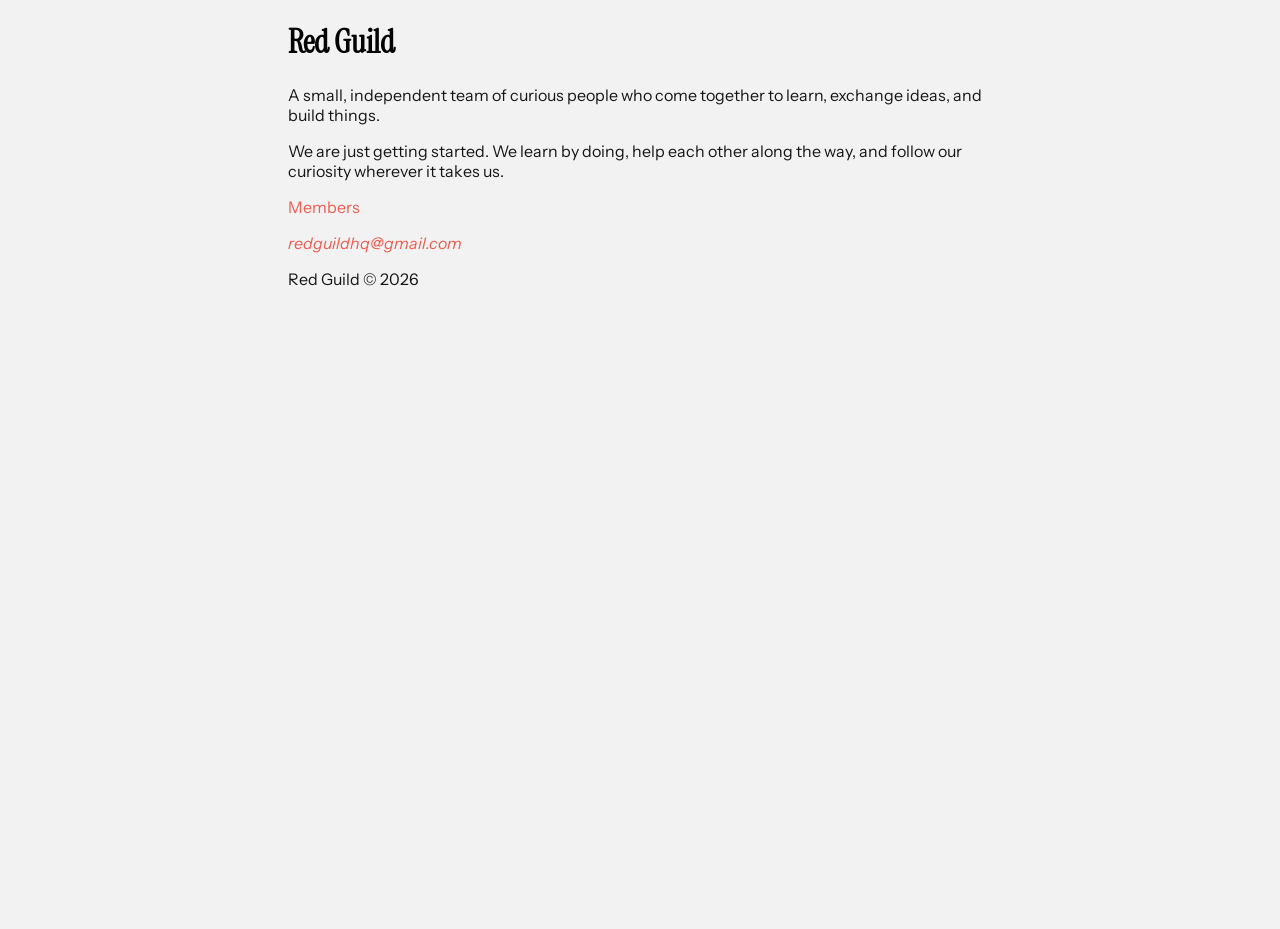
==== index.html @ a67f5364 "first commit" ====
<!DOCTYPE html>
<html lang="en">
<head>
  <meta charset="UTF-8">
  <meta http-equiv="X-UA-Compatible" content="IE=Edge">
  <meta name="viewport" content="width=device-width, initial-scale=1">
  
  <title>Red Guild</title>

  <meta name="description"
        content="A small, independent team of curious people who come together to learn, exchange ideas, and build things.">

  <link rel="canonical"
        href="https://red-guild.github.io/">

  <meta property="og:type" content="website">
  <meta property="og:title"
        content="Red Guild">
  <meta property="og:description"
        content="A small, independent team of curious people who come together to learn, exchange ideas, and build things.">
  <meta property="og:url"
        content="https://red-guild.github.io/">
  <meta property="og:image"
        content="/assets/images/red-guild.webp">

  <link rel="icon"
        href="/assets/images/red-guild.webp"
        type="image/webp">

  <link rel="stylesheet"
        href="/assets/css/main.css">
        
</head>
<body>
  <header>
    <h1>
      <a href="/">
        Red Guild
      </a>
    </h1>
  </header>
  
  <main>
    <section>
      <p>
        A small, independent team of curious people who come together to learn, exchange ideas, and build things.
      </p>
    
      <p>
        We are just getting started. We learn by doing, help each other along the way, and follow our curiosity wherever it takes us.
      </p>
    
      <p><a href="/members/">Members</a></p>
    </section>
  </main>
  
  <footer>
    <address>
      <p><a href="mailto:redguildhq@gmail.com">redguildhq@gmail.com</a></p>
    </address>
    
    <p>Red Guild &copy; 2026</p>
  </footer>

</body>
</html>
---- assets/css/main.css ----
@import url('https://fonts.googleapis.com/css2?family=Instrument+Sans:ital,wght@0,400..700;1,400..700&family=Instrument+Serif:ital@0;1&display=swap');

:root {
  --bg: oklch(0.96 0 27);
  --text: oklch(0.1 0 27);
  --text-muted: oklch(0.2 0 27);
  --accent: oklch(0.66 0.18 27);
}

body {
  height: 100dvh;
  width: min(96%, 720px);
  margin-inline: auto;
  background: var(--bg);
  color: var(--text-muted);
  font-family: 'Instrument Sans', Sans-Serif;
}

header, section, footer {
  margin: .5rem 0; 
  padding: 0 .5rem;
}

h1, h2 {
  font-family: 'Instrument Serif', Serif;
}

h1 a, h2 a {
  color: var(--text);
}

a {
  color: var(--accent);
  text-decoration: none;
}

img {
  width: min(100%, 480px);
  border-radius: .5rem;
  margin: 1rem 0;
}

ul {
  padding: 0 1rem;
  display: grid;
  grid-template-columns: 1fr 1fr;
}
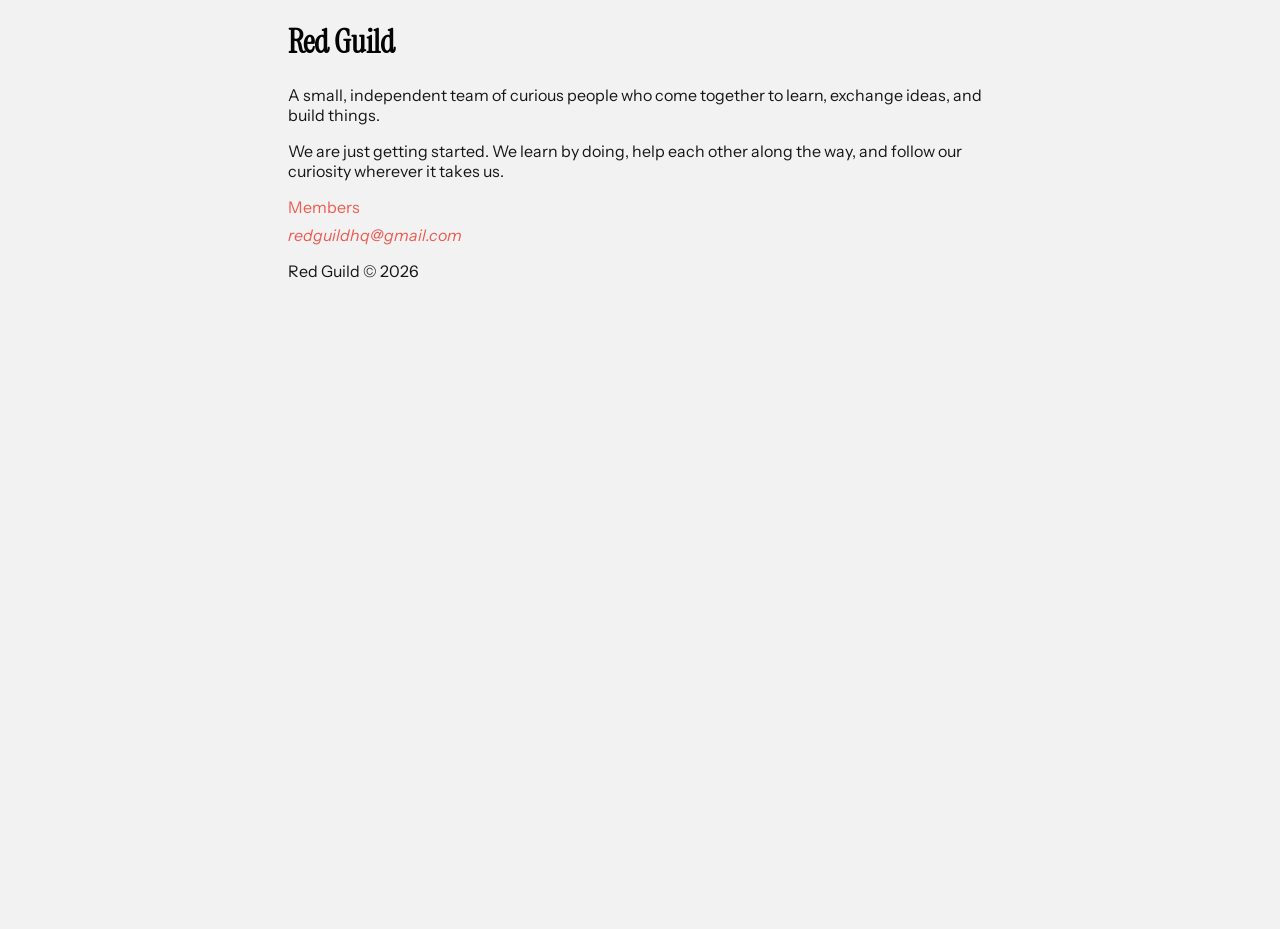
==== commit 379b1fb9: "improved UI" ====
--- a/index.html
+++ b/index.html
@@ -50,13 +50,13 @@
         We are just getting started. We learn by doing, help each other along the way, and follow our curiosity wherever it takes us.
       </p>
     
-      <p><a href="/members/">Members</a></p>
+      <a href="/members/">Members</a>
     </section>
   </main>
   
   <footer>
     <address>
-      <p><a href="mailto:redguildhq@gmail.com">redguildhq@gmail.com</a></p>
+      <a href="mailto:redguildhq@gmail.com">redguildhq@gmail.com</a>
     </address>
     
     <p>Red Guild &copy; 2026</p>
--- a/assets/css/main.css
+++ b/assets/css/main.css
@@ -21,6 +21,10 @@
   padding: 0 .5rem;
 }
 
+nav {
+  padding: .5rem;
+}
+
 h1, h2 {
   font-family: 'Instrument Serif', Serif;
 }
@@ -37,7 +41,6 @@
 img {
   width: min(100%, 480px);
   border-radius: .5rem;
-  margin: 1rem 0;
 }
 
 ul {
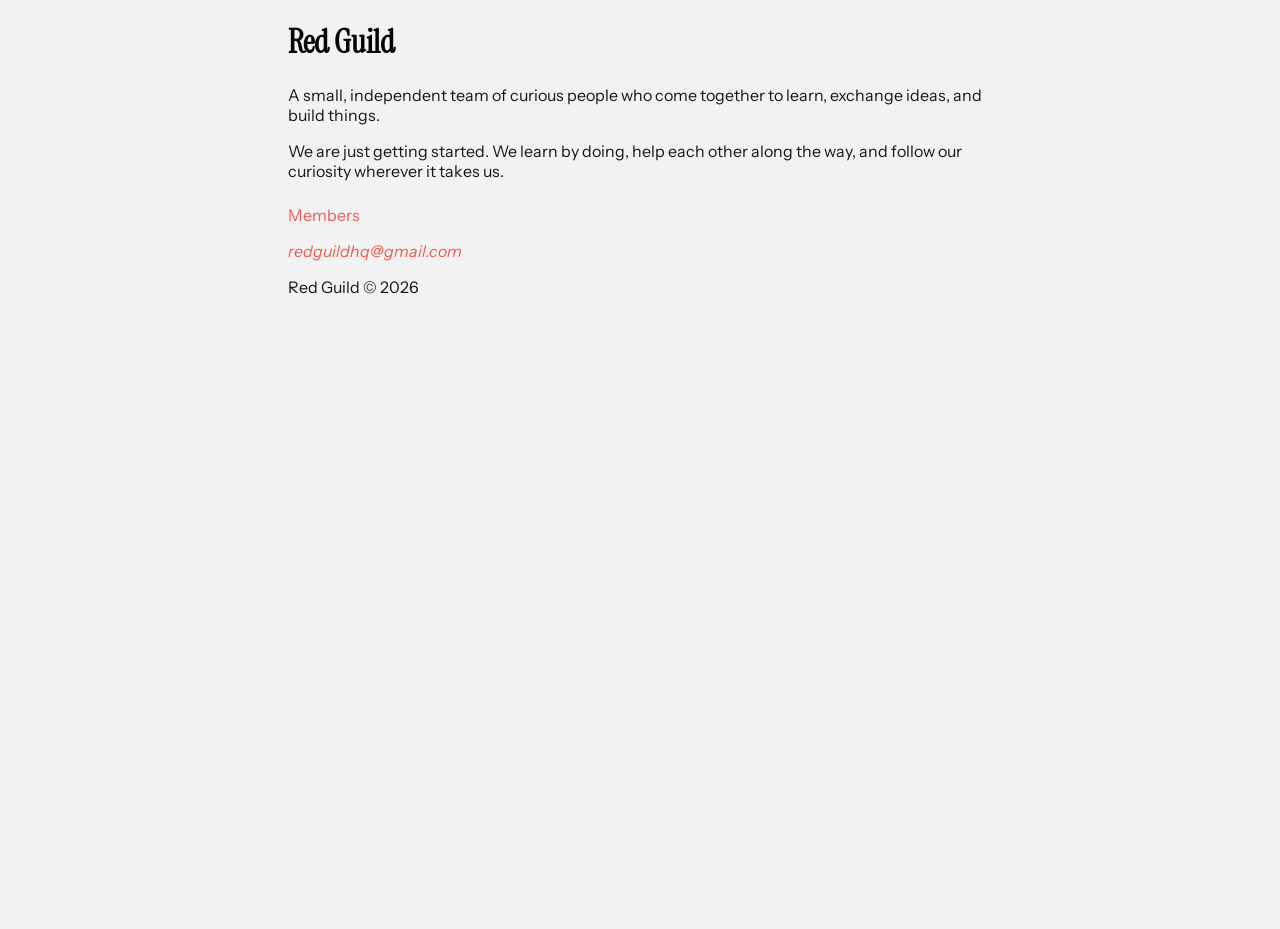
==== commit 99accc2c: "display nav as flex" ====
--- a/index.html
+++ b/index.html
@@ -49,8 +49,10 @@
       <p>
         We are just getting started. We learn by doing, help each other along the way, and follow our curiosity wherever it takes us.
       </p>
-    
-      <a href="/members/">Members</a>
+      
+      <nav>  
+        <a href="/members/">Members</a>
+      </nav>
     </section>
   </main>
   
--- a/assets/css/main.css
+++ b/assets/css/main.css
@@ -22,7 +22,9 @@
 }
 
 nav {
-  padding: .5rem;
+  padding: .5rem 0;
+  display: flex;
+  gap: .5rem
 }
 
 h1, h2 {
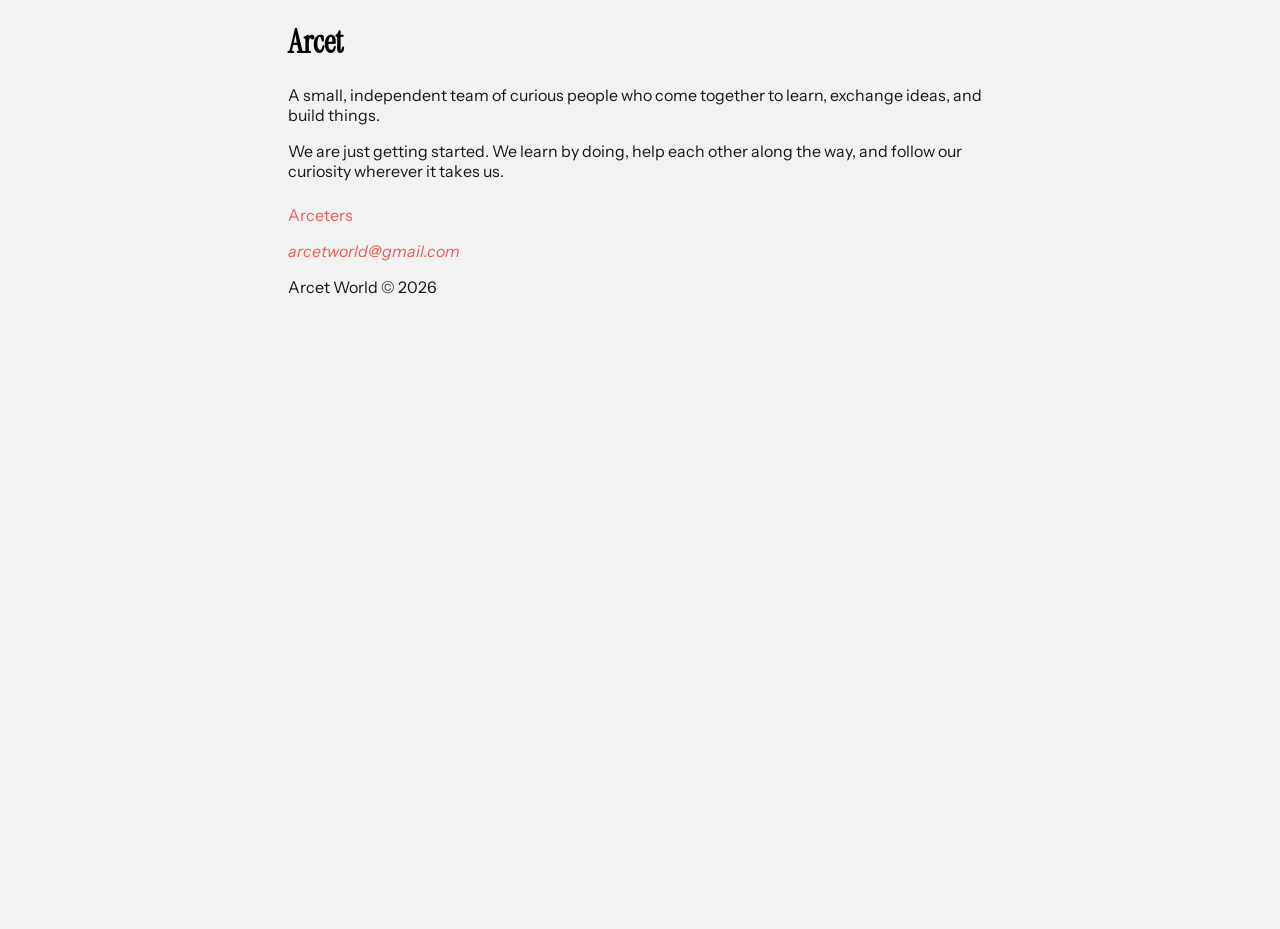
==== commit 3893f62b: "migrated from Red Guild to Arcet World" ====
--- a/index.html
+++ b/index.html
@@ -5,26 +5,26 @@
   <meta http-equiv="X-UA-Compatible" content="IE=Edge">
   <meta name="viewport" content="width=device-width, initial-scale=1">
   
-  <title>Red Guild</title>
+  <title>Arcet</title>
 
   <meta name="description"
         content="A small, independent team of curious people who come together to learn, exchange ideas, and build things.">
 
   <link rel="canonical"
-        href="https://red-guild.github.io/">
+        href="https://arcetworld.github.io/">
 
   <meta property="og:type" content="website">
   <meta property="og:title"
-        content="Red Guild">
+        content="Arcet">
   <meta property="og:description"
         content="A small, independent team of curious people who come together to learn, exchange ideas, and build things.">
   <meta property="og:url"
-        content="https://red-guild.github.io/">
+        content="https://arcetworld.github.io/">
   <meta property="og:image"
-        content="/assets/images/red-guild.webp">
+        content="/assets/images/arcet.webp">
 
   <link rel="icon"
-        href="/assets/images/red-guild.webp"
+        href="/assets/images/arcet.webp"
         type="image/webp">
 
   <link rel="stylesheet"
@@ -35,7 +35,7 @@
   <header>
     <h1>
       <a href="/">
-        Red Guild
+        Arcet
       </a>
     </h1>
   </header>
@@ -50,18 +50,18 @@
         We are just getting started. We learn by doing, help each other along the way, and follow our curiosity wherever it takes us.
       </p>
       
-      <nav>  
-        <a href="/members/">Members</a>
+      <nav>
+        <a href="/arceters/">Arceters</a>
       </nav>
     </section>
   </main>
   
   <footer>
     <address>
-      <a href="mailto:redguildhq@gmail.com">redguildhq@gmail.com</a>
+      <a href="mailto:arcetworld@gmail.com">arcetworld@gmail.com</a>
     </address>
     
-    <p>Red Guild &copy; 2026</p>
+    <p>Arcet World &copy; 2026</p>
   </footer>
 
 </body>
--- a/assets/css/main.css
+++ b/assets/css/main.css
@@ -1,11 +1,21 @@
 @import url('https://fonts.googleapis.com/css2?family=Instrument+Sans:ital,wght@0,400..700;1,400..700&family=Instrument+Serif:ital@0;1&display=swap');
 
 :root {
+  color-scheme: light dark;
+  
   --bg: oklch(0.96 0 27);
   --text: oklch(0.1 0 27);
   --text-muted: oklch(0.2 0 27);
   --accent: oklch(0.66 0.18 27);
 }
+
+  @media (prefers-color-scheme: dark) {
+    :root {
+      --bg: oklch(0.2 0 27);
+      --text: oklch(0.96 0 27);
+      --text-muted: oklch(0.76 0 27);
+    }
+  }
 
 body {
   height: 100dvh;
@@ -27,8 +37,9 @@
   gap: .5rem
 }
 
-h1, h2 {
+h1, h2, h3 {
   font-family: 'Instrument Serif', Serif;
+  color: var(--text);
 }
 
 h1 a, h2 a {
@@ -48,5 +59,7 @@
 ul {
   padding: 0 1rem;
   display: grid;
+  gap: .5rem;
+  column-gap: 1.5rem;
   grid-template-columns: 1fr 1fr;
 }
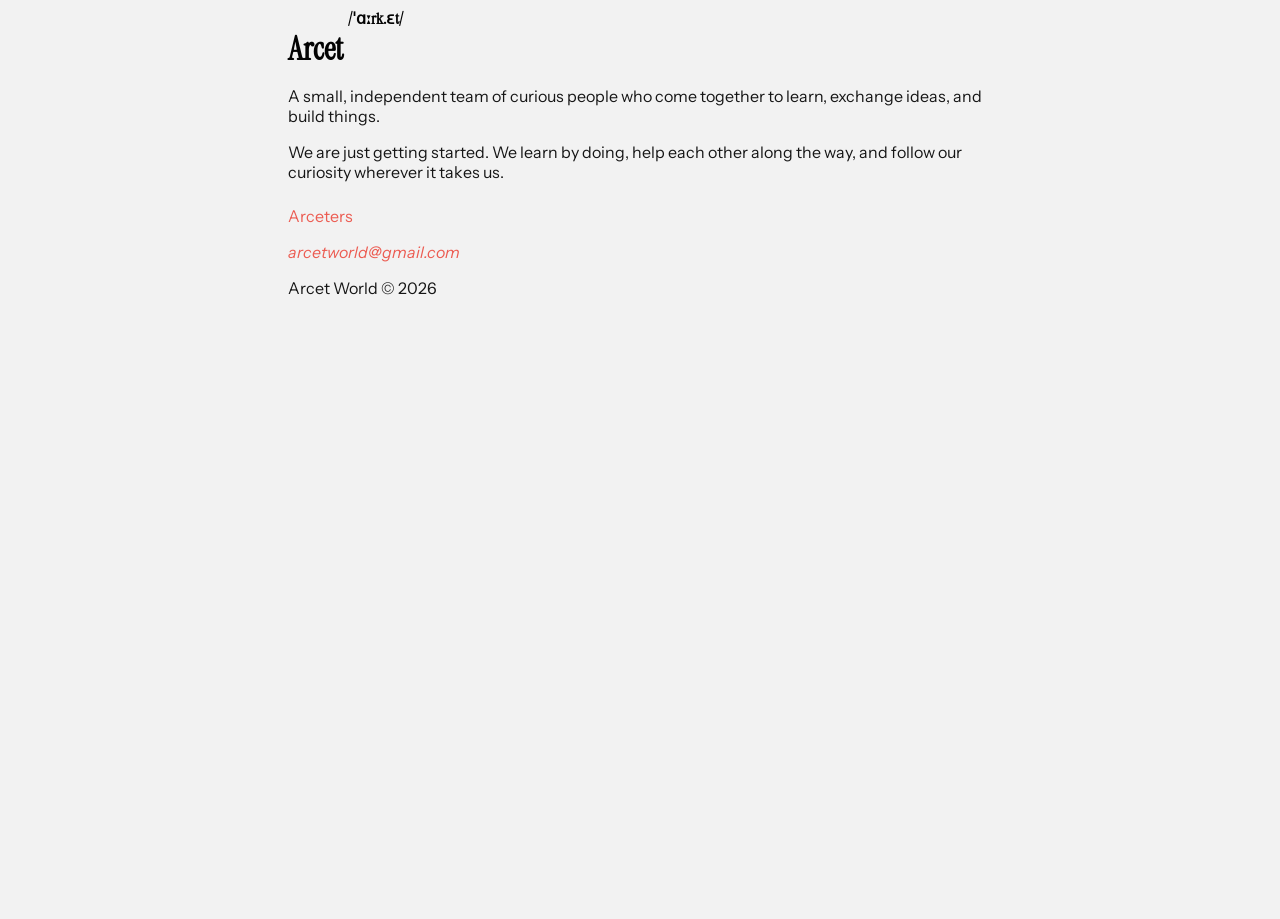
==== commit 8d192377: "added-arcet-pronounciation" ====
--- a/index.html
+++ b/index.html
@@ -33,13 +33,14 @@
 </head>
 <body>
   <header>
-    <h1>
-      <a href="/">
-        Arcet
-      </a>
-    </h1>
+    <ruby id="title">
+      Arcet
+      <rt>/ˈɑːrk.ɛt/</rt>
+    </ruby>
+    
+    <audio id="spell" src="/assets/audio/arcet.mp3"></audio>
   </header>
-  
+
   <main>
     <section>
       <p>
@@ -63,6 +64,8 @@
     
     <p>Arcet World &copy; 2026</p>
   </footer>
+  
+  <script src="/assets/js/main.js"></script>
 
 </body>
 </html>
--- a/assets/css/main.css
+++ b/assets/css/main.css
@@ -37,7 +37,15 @@
   gap: .5rem
 }
 
-h1, h2, h3 {
+ruby {
+  display: block;
+  font-size: 2rem;
+  font-weight: bold;
+  margin-block-start: 0.67rem;
+  margin-block-end: 0.67rem;
+}
+
+h1, h2, h3, ruby {
   font-family: 'Instrument Serif', Serif;
   color: var(--text);
 }
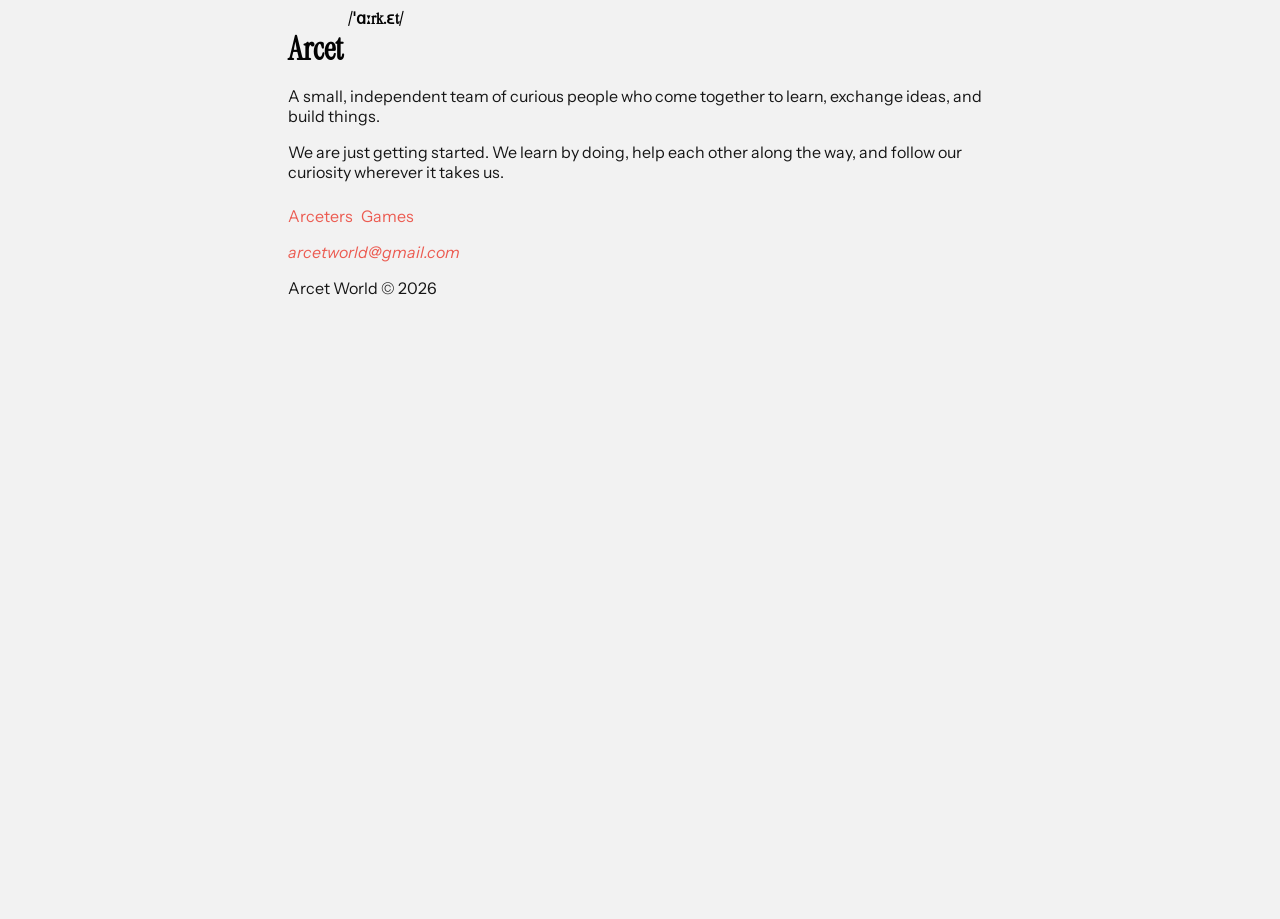
==== commit 00072553: "added Games to nav" ====
--- a/index.html
+++ b/index.html
@@ -33,12 +33,12 @@
 </head>
 <body>
   <header>
-    <ruby id="title">
+    <ruby id="arcet">
       Arcet
       <rt>/ˈɑːrk.ɛt/</rt>
     </ruby>
     
-    <audio id="spell" src="/assets/audio/arcet.mp3"></audio>
+    <audio id="arcetMP3" src="/assets/audio/arcet.mp3"></audio>
   </header>
 
   <main>
@@ -53,6 +53,7 @@
       
       <nav>
         <a href="/arceters/">Arceters</a>
+        <a href="/games/">Games</a>
       </nav>
     </section>
   </main>
--- a/assets/css/main.css
+++ b/assets/css/main.css
@@ -62,6 +62,8 @@
 img {
   width: min(100%, 480px);
   border-radius: .5rem;
+  aspect-ratio: 1/1;
+  object-fit: cover;
 }
 
 ul {
